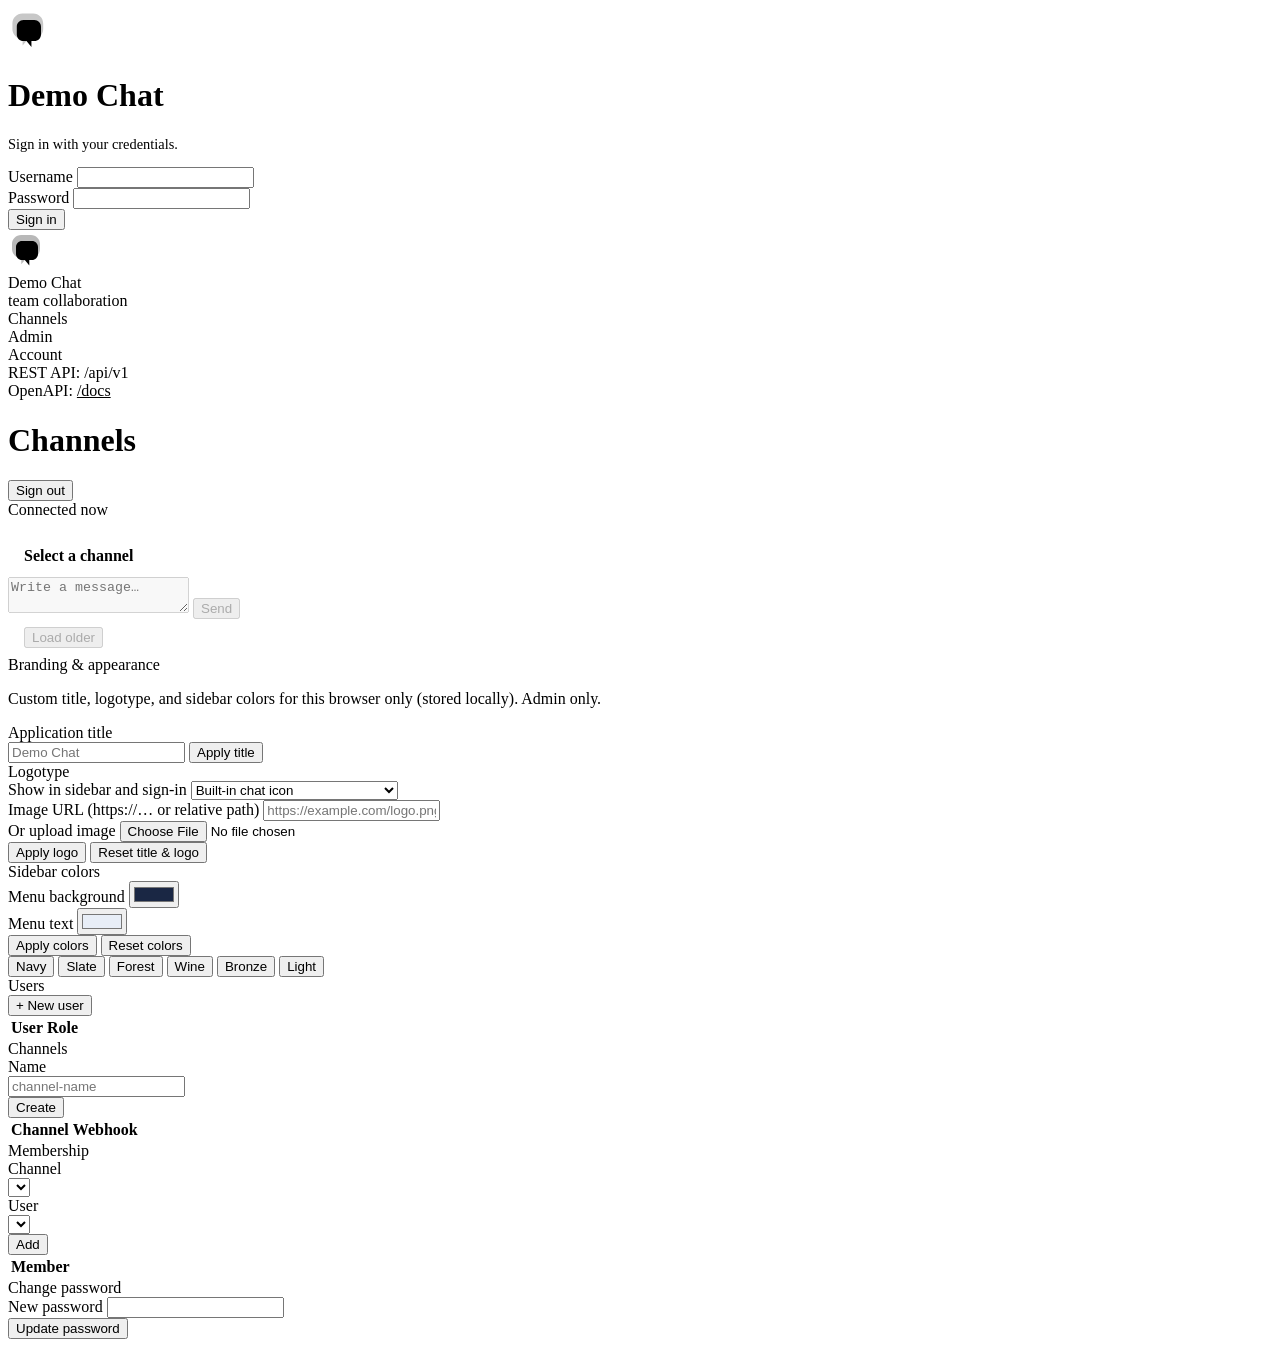
==== static/index.html @ 86cde6a9 "first commit" ====
<!DOCTYPE html>
<html lang="en">
  <head>
    <meta charset="utf-8" />
    <meta name="viewport" content="width=device-width, initial-scale=1" />
    <title>Demo Chat</title>
    <link rel="stylesheet" href="/theme.css" />
  </head>
  <body>
    <div id="login-view" class="panel login-card">
      <div class="login-brand">
        <div class="login-logotype js-logo-slot" id="login-logo-slot" aria-hidden="true">
          <svg class="brand-logo-svg login-brand-svg" viewBox="0 0 40 40" width="44" height="44" xmlns="http://www.w3.org/2000/svg">
            <path fill="var(--primary)" fill-opacity="0.22" d="M4 14C4 9.03 8.03 5 13 5h10c4.97 0 9 4.03 9 9v5c0 4.97-4.03 9-9 9h-4.5l-5.2 6.2V28H13c-4.97 0-9-4.03-9-9v-5z"/>
            <path fill="var(--primary)" d="M14 11c-3.31 0-6 2.69-6 6v7c0 3.31 2.69 6 6 6h2.8l4.5 5.4V30h2.7c3.31 0 6-2.69 6-6v-7c0-3.31-2.69-6-6-6H14z"/>
            <circle class="login-logo-dot" cx="17" cy="21" r="1.8" />
            <circle class="login-logo-dot" cx="22" cy="21" r="1.8" />
            <circle class="login-logo-dot" cx="27" cy="21" r="1.8" />
          </svg>
        </div>
        <h1 class="login-title js-app-title">Demo Chat</h1>
      </div>
      <p style="color: var(--muted); font-size: 0.9rem">Sign in with your credentials.</p>
      <div class="field">
        <label for="login-user">Username</label>
        <input id="login-user" class="input" autocomplete="username" />
      </div>
      <div class="field">
        <label for="login-pass">Password</label>
        <input id="login-pass" type="password" class="input" autocomplete="current-password" />
      </div>
      <button type="button" class="btn btn-primary" id="login-btn">Sign in</button>
      <div id="login-error" class="error-text hidden"></div>
    </div>

    <div id="app-view" class="layout hidden">
      <aside class="sidebar">
        <div class="brand">
          <div class="brand-header">
            <div class="brand-logotype js-logo-slot" id="sidebar-logo-slot" aria-hidden="true">
              <svg
                class="brand-logo-svg"
                viewBox="0 0 40 40"
                width="40"
                height="40"
                xmlns="http://www.w3.org/2000/svg"
              >
                <path
                  fill="currentColor"
                  fill-opacity="0.28"
                  d="M4 14C4 9.03 8.03 5 13 5h10c4.97 0 9 4.03 9 9v5c0 4.97-4.03 9-9 9h-4.5l-5.2 6.2V28H13c-4.97 0-9-4.03-9-9v-5z"
                />
                <path
                  fill="currentColor"
                  d="M14 11c-3.31 0-6 2.69-6 6v7c0 3.31 2.69 6 6 6h2.8l4.5 5.4V30h2.7c3.31 0 6-2.69 6-6v-7c0-3.31-2.69-6-6-6H14z"
                />
                <circle class="brand-logo-dot" cx="17" cy="21" r="1.8" />
                <circle class="brand-logo-dot" cx="22" cy="21" r="1.8" />
                <circle class="brand-logo-dot" cx="27" cy="21" r="1.8" />
              </svg>
            </div>
            <div class="brand-titles">
              <div class="brand-title js-app-title">Demo Chat</div>
              <div class="brand-sub">team collaboration</div>
            </div>
          </div>
        </div>
        <nav class="nav" id="sidebar-nav">
          <div class="nav-item active" data-view="chat">Channels</div>
          <div class="nav-item hidden" data-view="admin" id="nav-admin">Admin</div>
          <div class="nav-item" data-view="account">Account</div>
        </nav>
        <div class="sidebar-footer">
          REST API: /api/v1<br />
          OpenAPI: <a href="/docs" target="_blank" rel="noopener" style="color: var(--sidebar-muted)">/docs</a>
        </div>
      </aside>

      <div class="main">
        <header class="topbar">
          <h1 class="page-title" id="page-heading">Channels</h1>
          <div class="topbar-right">
            <span class="user-label"><span id="whoami"></span></span>
            <button type="button" class="btn btn-ghost" id="logout-btn">Sign out</button>
          </div>
        </header>

        <div class="content">
          <section id="view-chat" class="view">
            <div class="chat-layout">
              <div class="channel-list" id="channel-list"></div>
              <aside class="channel-connected-panel" id="channel-connected-panel" aria-label="Users connected to this channel">
                <div class="channel-connected-heading" id="channel-connected-heading">Connected now</div>
                <ul class="connected-users-list" id="channel-connected-list"></ul>
              </aside>
              <div class="messages">
                <div style="padding: 0.75rem 1rem; border-bottom: 1px solid var(--border)" id="channel-hint">
                  <div id="channel-title-line" style="font-weight: 600; font-size: 1rem">Select a channel</div>
                </div>
                <div class="messages-inner" id="messages-inner"></div>
                <div class="composer">
                  <textarea id="msg-input" placeholder="Write a message…" disabled></textarea>
                  <button type="button" class="btn btn-primary" id="send-btn" disabled>Send</button>
                </div>
                <div style="padding: 0.5rem 1rem; border-top: 1px solid var(--border)">
                  <button type="button" class="btn btn-ghost" id="load-older" disabled>Load older</button>
                </div>
              </div>
            </div>
          </section>

          <section id="view-admin" class="view hidden">
            <div class="admin-grid">
              <div class="panel admin-branding-panel">
                <div class="section-label">Branding &amp; appearance</div>
                <p class="admin-branding-hint">
                  Custom title, logotype, and sidebar colors for this browser only (stored locally). Admin only.
                </p>

                <div class="admin-subsection-label">Application title</div>
                <div class="filter-row admin-brand-row">
                  <input type="text" id="admin-app-title" class="input" maxlength="120" placeholder="Demo Chat" autocomplete="off" />
                  <button type="button" class="btn btn-primary" id="btn-admin-title-apply">Apply title</button>
                </div>

                <div class="admin-subsection-label">Logotype</div>
                <div class="field">
                  <label for="admin-logo-mode">Show in sidebar and sign-in</label>
                  <select id="admin-logo-mode" class="input">
                    <option value="default">Built-in chat icon</option>
                    <option value="none">No logo (title only)</option>
                    <option value="custom">Custom image (URL or upload)</option>
                  </select>
                </div>
                <div class="field" id="admin-logo-custom-wrap">
                  <label for="admin-logo-url">Image URL (https://… or relative path)</label>
                  <input type="url" id="admin-logo-url" class="input" placeholder="https://example.com/logo.png" autocomplete="off" />
                </div>
                <div class="filter-row admin-brand-row">
                  <div class="filter-field">
                    <label class="section-label" for="admin-logo-file">Or upload image</label>
                    <input type="file" id="admin-logo-file" accept="image/*" />
                  </div>
                  <button type="button" class="btn btn-primary" id="btn-admin-logo-apply">Apply logo</button>
                  <button type="button" class="btn btn-ghost" id="btn-admin-brand-reset">Reset title &amp; logo</button>
                </div>

                <div class="admin-subsection-label">Sidebar colors</div>
                <div class="filter-row sidebar-theme-row">
                  <div class="filter-field sidebar-theme-picker-wrap">
                    <label class="section-label" for="admin-sidebar-color">Menu background</label>
                    <input type="color" id="admin-sidebar-color" value="#1a2744" title="Pick background" />
                  </div>
                  <div class="filter-field sidebar-theme-picker-wrap">
                    <label class="section-label" for="admin-sidebar-text-color">Menu text</label>
                    <input type="color" id="admin-sidebar-text-color" value="#e8eef7" title="Font color" />
                  </div>
                  <button type="button" class="btn btn-primary" id="btn-sidebar-apply">Apply colors</button>
                  <button type="button" class="btn btn-ghost" id="btn-sidebar-reset">Reset colors</button>
                </div>
                <div class="sidebar-presets" aria-label="Preset sidebar colors">
                  <button type="button" class="sidebar-preset" data-hex="#1a2744" title="Navy">Navy</button>
                  <button type="button" class="sidebar-preset" data-hex="#0f172a" title="Slate">Slate</button>
                  <button type="button" class="sidebar-preset" data-hex="#14532d" title="Forest">Forest</button>
                  <button type="button" class="sidebar-preset" data-hex="#4c0519" title="Wine">Wine</button>
                  <button type="button" class="sidebar-preset" data-hex="#422006" title="Bronze">Bronze</button>
                  <button type="button" class="sidebar-preset" data-hex="#f1f5f9" title="Light gray">Light</button>
                </div>
              </div>

              <div class="panel">
                <div class="section-label">Users</div>
                <div class="filter-row">
                  <button type="button" class="btn btn-primary" id="btn-new-user">+ New user</button>
                </div>
                <div class="table-wrap">
                  <table class="data-table" id="users-table">
                    <thead>
                      <tr>
                        <th>User</th>
                        <th>Role</th>
                        <th></th>
                      </tr>
                    </thead>
                    <tbody></tbody>
                  </table>
                </div>
              </div>

              <div class="panel">
                <div class="section-label">Channels</div>
                <div class="filter-row">
                  <div class="filter-field">
                    <div class="section-label">Name</div>
                    <input type="text" id="new-channel-name" class="input" placeholder="channel-name" />
                  </div>
                  <button type="button" class="btn btn-dark" id="btn-create-channel">Create</button>
                </div>
                <div class="table-wrap">
                  <table class="data-table" id="channels-table">
                    <thead>
                      <tr>
                        <th>Channel</th>
                        <th>Webhook</th>
                        <th></th>
                      </tr>
                    </thead>
                    <tbody></tbody>
                  </table>
                </div>
              </div>

              <div class="panel">
                <div class="section-label">Membership</div>
                <div class="filter-row">
                  <div class="filter-field">
                    <div class="section-label">Channel</div>
                    <select id="member-channel-select"></select>
                  </div>
                  <div class="filter-field">
                    <div class="section-label">User</div>
                    <select id="member-user-select"></select>
                  </div>
                  <button type="button" class="btn btn-dark" id="btn-add-member">Add</button>
                </div>
                <div class="table-wrap">
                  <table class="data-table" id="members-table">
                    <thead>
                      <tr>
                        <th>Member</th>
                        <th></th>
                      </tr>
                    </thead>
                    <tbody></tbody>
                  </table>
                </div>
              </div>
            </div>
          </section>

          <section id="view-account" class="view hidden">
            <div class="panel" style="max-width: 420px">
              <div class="section-label">Change password</div>
              <div class="field">
                <label for="new-password">New password</label>
                <input type="password" id="new-password" class="input" autocomplete="new-password" />
              </div>
              <button type="button" class="btn btn-primary" id="btn-save-password">Update password</button>
              <div id="account-msg" class="error-text hidden"></div>
            </div>
          </section>
        </div>
      </div>
    </div>

    <dialog id="dlg-user" style="border: 1px solid var(--border); border-radius: var(--radius); padding: 1.25rem; max-width: 400px">
      <h3 style="margin-top: 0">New user</h3>
      <div class="field">
        <label>Username</label>
        <input type="text" id="dlg-username" class="input" />
      </div>
      <div class="field">
        <label>Password</label>
        <input type="password" id="dlg-password" class="input" />
      </div>
      <div class="field">
        <label><input type="checkbox" id="dlg-is-admin" /> Admin</label>
      </div>
      <div style="display: flex; gap: 0.5rem; justify-content: flex-end">
        <button type="button" class="btn btn-ghost" id="dlg-cancel">Cancel</button>
        <button type="button" class="btn btn-primary" id="dlg-save">Create</button>
      </div>
    </dialog>

    <dialog id="dlg-channel" class="dlg-channel">
      <div class="dlg-channel-shell">
      <div class="dlg-channel-body">
        <h3 style="margin-top: 0">Edit channel</h3>
        <input type="hidden" id="dlg-ch-id" />
        <div class="field">
          <label>Name</label>
          <input type="text" id="dlg-ch-name" class="input" />
        </div>
        <div class="field">
          <label><input type="checkbox" id="dlg-ch-anon" /> Allow anonymous webhook</label>
        </div>
        <p style="font-size: 0.8rem; color: var(--danger)" id="dlg-ch-warn" class="hidden">
          Anonymous webhooks accept unauthenticated HTTP POSTs. Anyone who can reach this URL can post as the attribution user. Use only in isolated demos.
        </p>
        <div class="field">
          <label>Anonymous posts as user</label>
          <select id="dlg-ch-user"></select>
        </div>
        <p style="font-size: 0.75rem; color: var(--muted)" class="dlg-ch-hook-line">
          Webhook URL (authenticated): <code id="dlg-ch-hook-url" class="dlg-ch-hook-url"></code>
        </p>
      </div>
      <div class="dlg-channel-actions">
        <button type="button" class="btn btn-ghost" id="dlg-ch-cancel">Close</button>
        <button type="button" class="btn btn-primary" id="dlg-ch-save">Save</button>
      </div>
      </div>
    </dialog>

    <script src="/app.js"></script>
  </body>
</html>
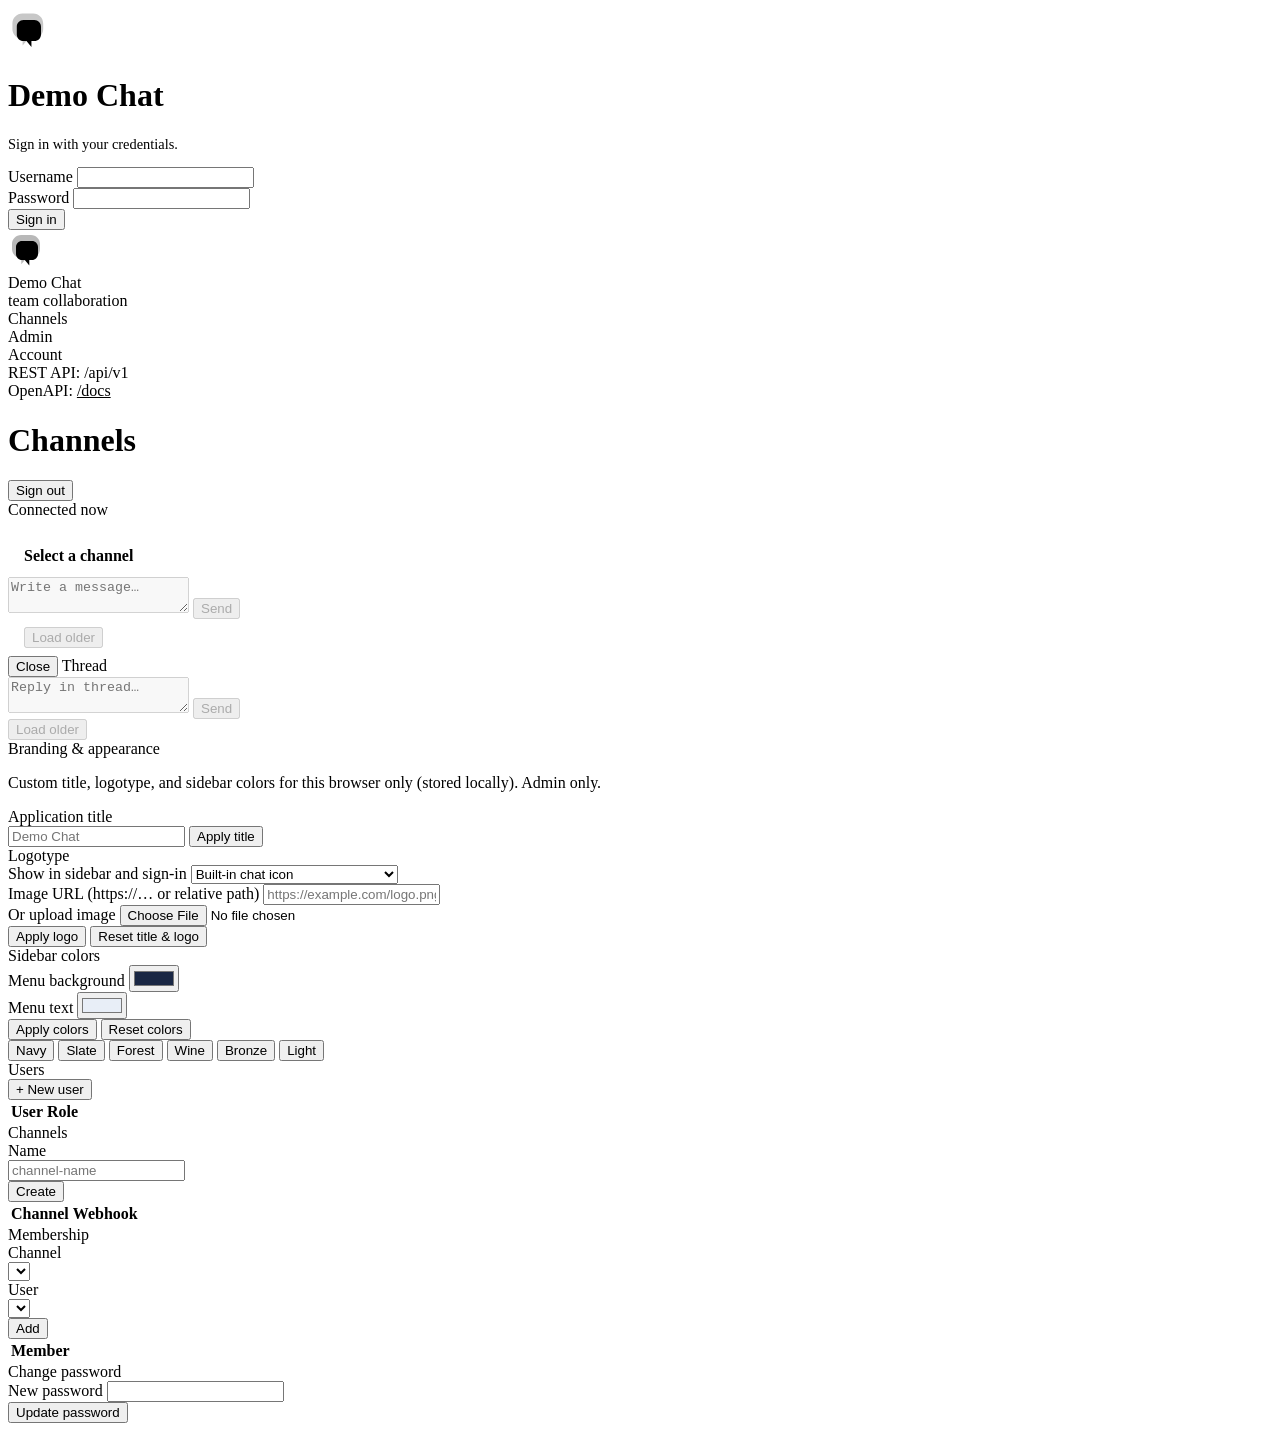
==== commit 5f8f38ea: "Added threads feature" ====
--- a/static/index.html
+++ b/static/index.html
@@ -4,7 +4,7 @@
     <meta charset="utf-8" />
     <meta name="viewport" content="width=device-width, initial-scale=1" />
     <title>Demo Chat</title>
-    <link rel="stylesheet" href="/theme.css" />
+    <link rel="stylesheet" href="/theme.css?v=layout7" />
   </head>
   <body>
     <div id="login-view" class="panel login-card">
@@ -106,6 +106,23 @@
                   <button type="button" class="btn btn-ghost" id="load-older" disabled>Load older</button>
                 </div>
               </div>
+              <aside id="thread-panel" class="thread-panel hidden" aria-label="Thread">
+                <div class="thread-panel-header">
+                  <button type="button" class="btn btn-ghost" id="thread-close" aria-label="Close thread">Close</button>
+                  <span class="thread-panel-title">Thread</span>
+                </div>
+                <div id="thread-parent" class="thread-parent"></div>
+                <div class="thread-messages-wrap">
+                  <div class="messages-inner" id="thread-messages-inner"></div>
+                </div>
+                <div class="composer">
+                  <textarea id="thread-msg-input" placeholder="Reply in thread…" disabled></textarea>
+                  <button type="button" class="btn btn-primary" id="thread-send-btn" disabled>Send</button>
+                </div>
+                <div class="thread-panel-footer">
+                  <button type="button" class="btn btn-ghost" id="thread-load-older" disabled>Load older</button>
+                </div>
+              </aside>
             </div>
           </section>
 
@@ -302,6 +319,6 @@
       </div>
     </dialog>
 
-    <script src="/app.js"></script>
+    <script src="/app.js?v=layout7"></script>
   </body>
 </html>
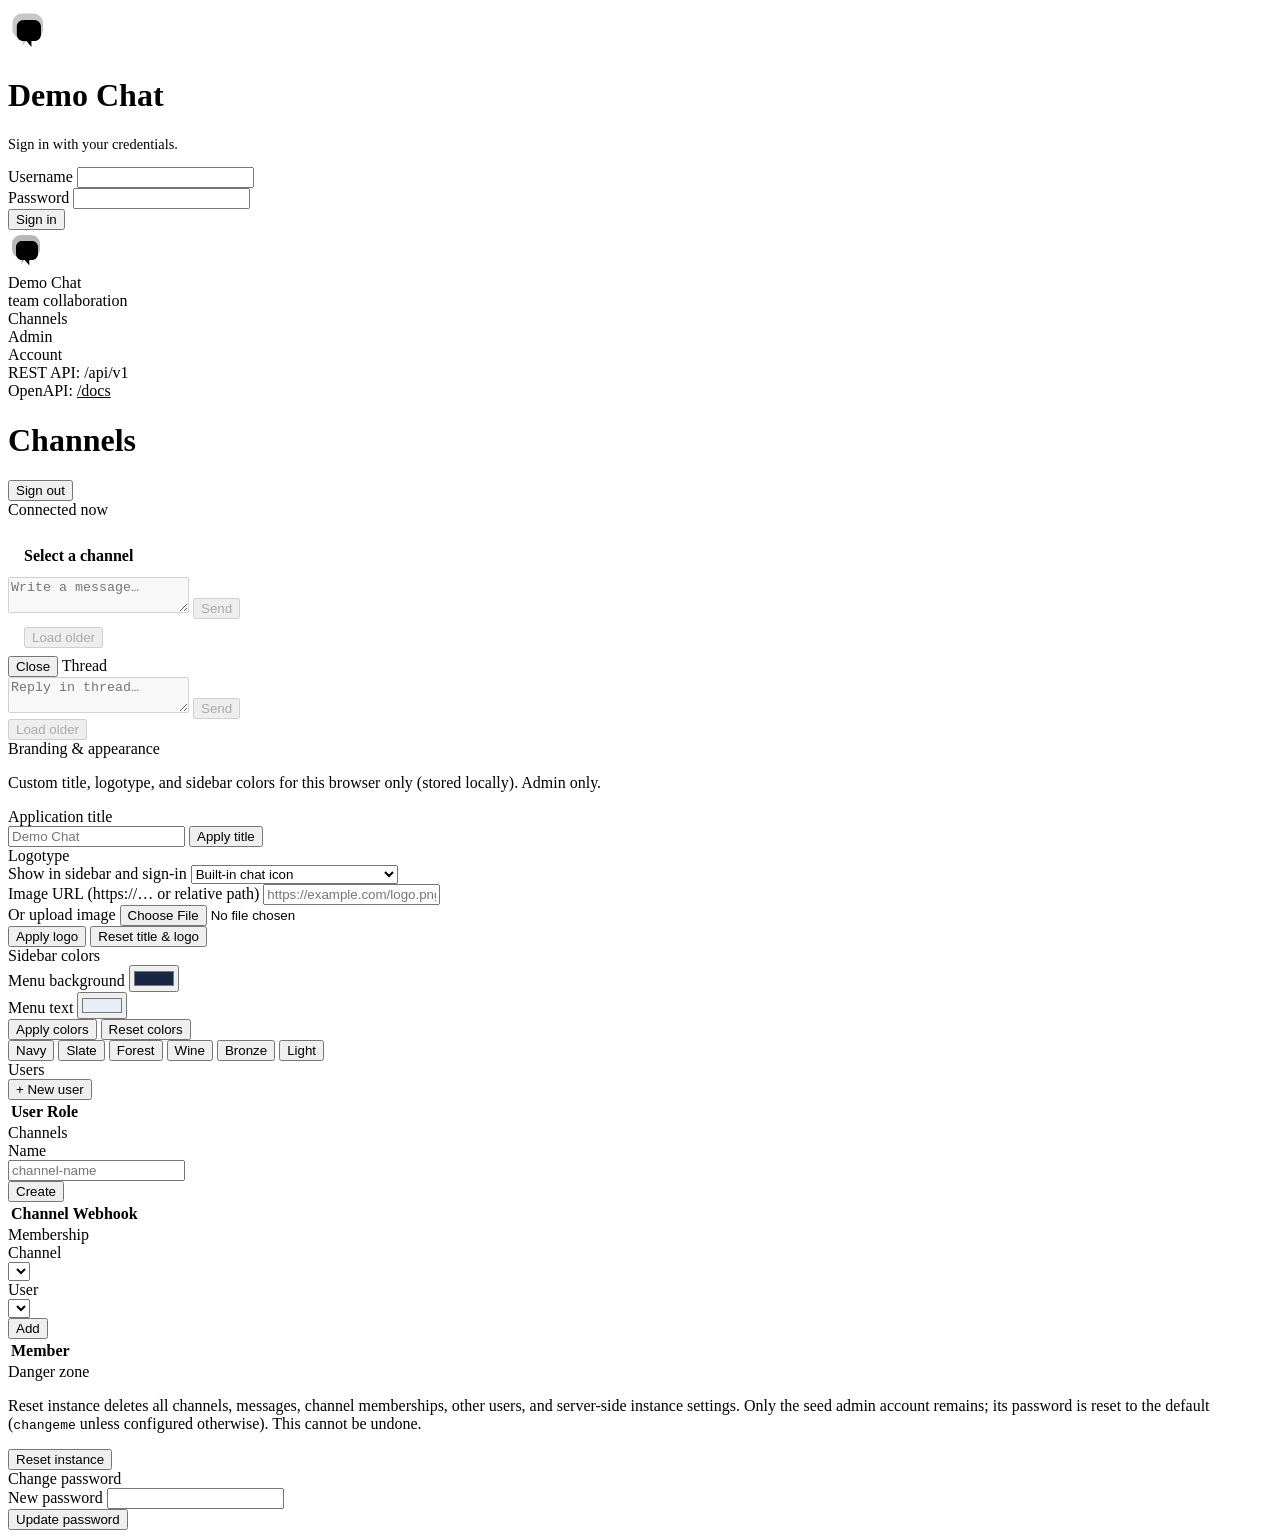
==== commit fe35112c: "Improved threads for mcp and webooks and added reset function" ====
--- a/static/index.html
+++ b/static/index.html
@@ -252,6 +252,19 @@
                   </table>
                 </div>
               </div>
+
+              <div class="panel admin-danger-panel">
+                <div class="section-label">Danger zone</div>
+                <p class="admin-danger-hint">
+                  Reset instance deletes all channels, messages, channel memberships, other users,
+                  and server-side instance settings. Only the seed admin account remains; its
+                  password is reset to the default (<code>changeme</code> unless configured otherwise).
+                  This cannot be undone.
+                </p>
+                <button type="button" class="btn btn-dark" id="btn-admin-instance-reset">
+                  Reset instance
+                </button>
+              </div>
             </div>
           </section>
 
@@ -319,6 +332,6 @@
       </div>
     </dialog>
 
-    <script src="/app.js?v=layout7"></script>
+    <script src="/app.js?v=layout8"></script>
   </body>
 </html>
